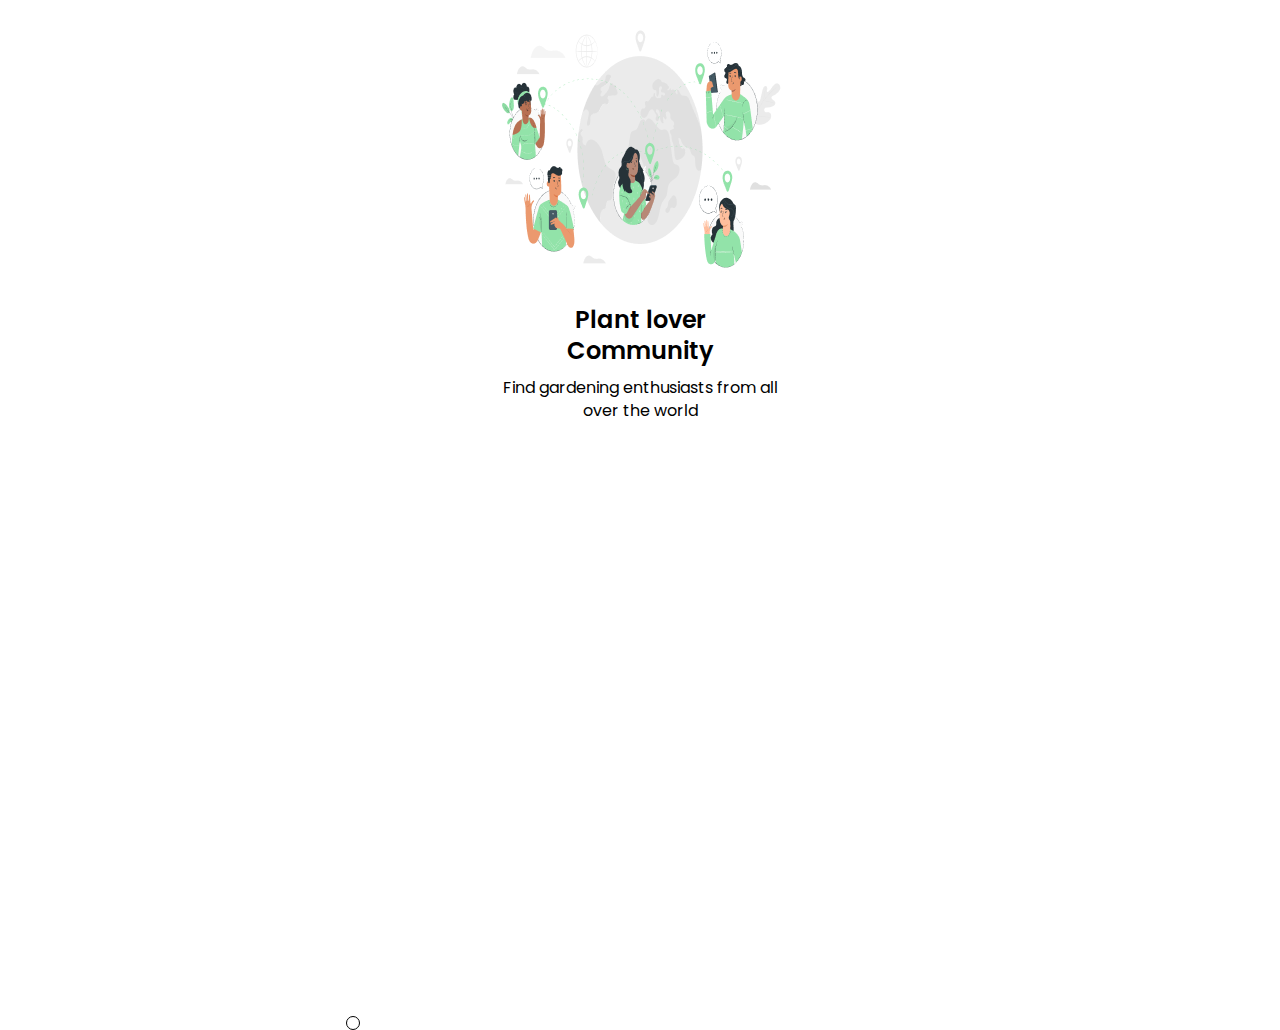
==== Desafio1/index.html @ d52ad41c "Commit Inicial" ====
<!DOCTYPE html>
<html lang="pt-br">
	<head>
		<meta charset="UTF-8">
		<meta name="viewport" content="width=device-width">
		<title>Home</title>
		<link rel="stylesheet" type="text/css" href="reset.css">
		<link rel="stylesheet" type="text/css" href="style.css">
		<link href="https://fonts.googleapis.com/css2?family=Poppins&display=swap" rel="stylesheet">
	</head>
	<body>
		<main>
			<section class="principal">
				<img class="imagem" src="img.png">
				<h2 class="titulo-principal">Plant lover Community</h2>
				<p>Find gardening enthusiasts from all over the world</p>
			</section>	
			<section class="point">
				<div class="point-1"></div>
				<div class="point-2"></div>
				<div class="point-3"></div> 
			</section>
		</main>
	</body>
</html>
---- Desafio1/style.css ----
body{
	
	font-family: 'Poppins', sans-serif;
	
}
main{
	height: 100%;	
	
}


.principal{
	display: flex;
	align-items: center;
	justify-content: center;
	text-align: center;
	
}

.imagem{
	display: inline-block;
	width: 300px;
	height: 300px;	
	left: 40px;
	top: 34px;
	
}

.titulo-principal{
	font-weight: 600;
	font-size: 24px;
	line-height: 30.94px;
	width: 282px;
	height: 31px;
	margin: 341px 50px auto ;
	position: absolute;

}

p{
	width: 299px;
	height: 46px;
	margin: 498px 37px auto;
	font-weight: 400;
	size: 18px;
	line-height: 23.2px;
	position: absolute;
}

.point{
	width: 70px;
	height: 12px;
	top: 508px;
	left: 144px;
	position: absolute;
	display: flex;
	align-items: center;
	justify-content: center;
	

}

.point-1 {
    border-radius: 50%;
    display: block;
    height: 12px;
    width: 12px;
    border: 1px solid #000000;
    float: right;
    position: absolute;
    top: 508px;
    left: 202px;
   
    
    
    
}




@media screen and (max-width: 480px){
	.principal, .point {
		width: 100%;
	}
}
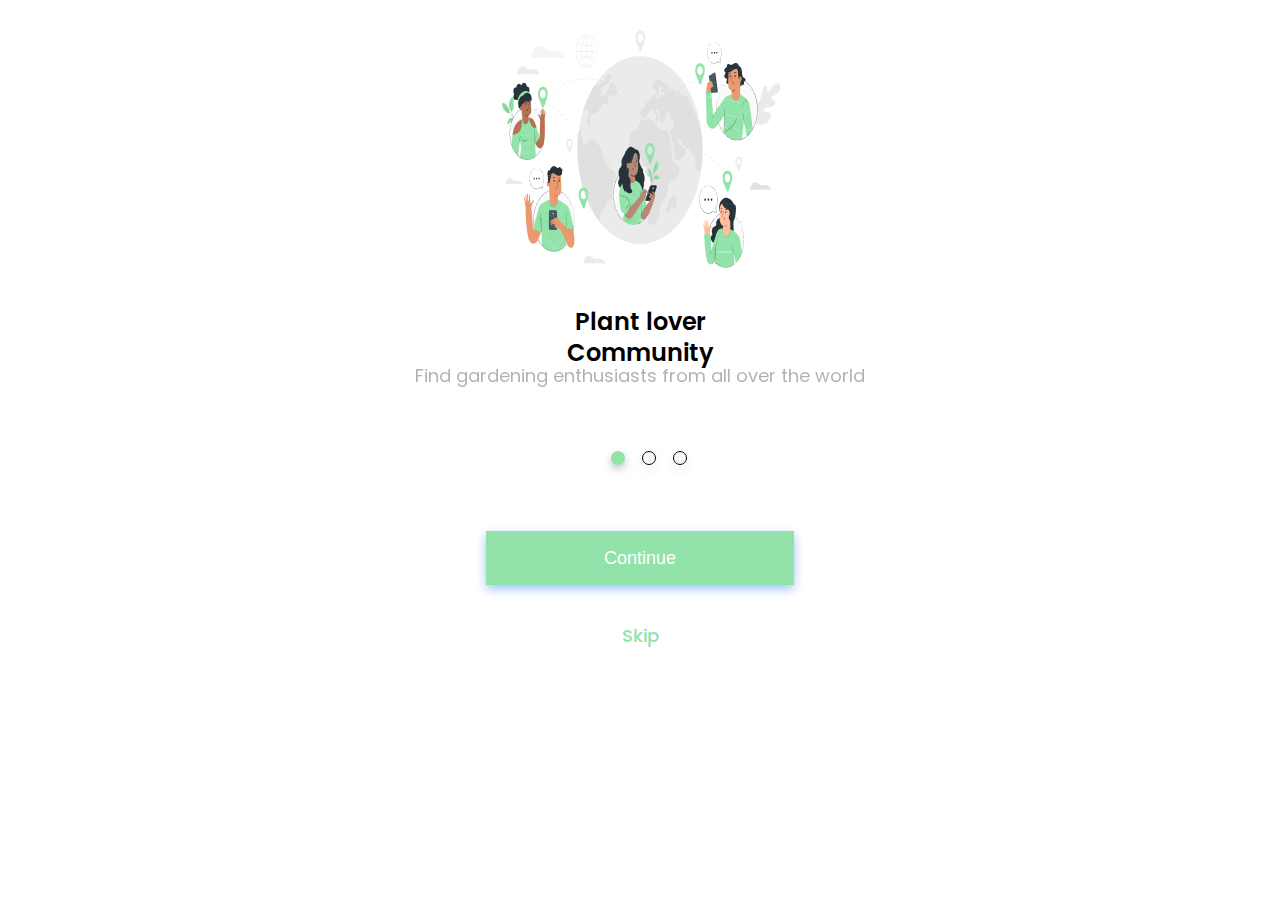
==== commit 3929b276: "Atualização depois de testes" ====
--- a/Desafio1/index.html
+++ b/Desafio1/index.html
@@ -10,15 +10,23 @@
 	</head>
 	<body>
 		<main>
+			<div class="imagem">
+				<img src="img.png">
+			</div>
+			
 			<section class="principal">
-				<img class="imagem" src="img.png">
+				
 				<h2 class="titulo-principal">Plant lover Community</h2>
-				<p>Find gardening enthusiasts from all over the world</p>
+				<p class="texto-opacidade">Find gardening enthusiasts from all over the world</p>
 			</section>	
 			<section class="point">
-				<div class="point-1"></div>
+				<div class="point-3"></div>
 				<div class="point-2"></div>
-				<div class="point-3"></div> 
+				<div class="point-1"></div> 
+			</section>
+			<section class="botao">
+				<a href="delivery.html"><button class="botao-continue">Continue</button></a> 
+				<p class="skip"><a href="ferramentas.html">Skip</a></p>
 			</section>
 		</main>
 	</body>
--- a/Desafio1/style.css
+++ b/Desafio1/style.css
@@ -1,87 +1,132 @@
 body{
 	
-	font-family: 'Poppins', sans-serif;
-	
-}
-main{
-	height: 100%;	
-	
+	font-family: 'Poppins', sans-serif;	
 }
 
+.imagem{
+	display: flex;
+	align-items: center;
+	justify-content: center;	
+}
+
+.imagem img{
+	width: 300px;	
+	margin-bottom: 7px;
+}
 
 .principal{
 	display: flex;
-	align-items: center;
+	flex-direction: column;
 	justify-content: center;
+	align-items: center;	
+}
+
+.titulo-principal{
+	width: 282px;
+	height: 31px;
+	font-style: normal;
+	font-weight: 600;
+	font-size: 24px;
+	line-height: 128.91%;
+	text-align: center;
+	margin-bottom: 26px;
+}
+
+.principal p{
+	font-weight: 400;
+	font-size: 18px;
+	line-height: 128.91%;
+	margin-bottom: 64px;
 	text-align: center;
 	
 }
 
-.imagem{
-	display: inline-block;
-	width: 300px;
-	height: 300px;	
-	left: 40px;
-	top: 34px;
+.texto-opacidade{
+	opacity: 0.3;
+}
+
+.point{
+	display: flex;
+	justify-content: center;
+	align-items: center;
+	margin-bottom: 66px;
 	
 }
 
-.titulo-principal{
-	font-weight: 600;
-	font-size: 24px;
-	line-height: 30.94px;
-	width: 282px;
-	height: 31px;
-	margin: 341px 50px auto ;
-	position: absolute;
+.point-1{
+	margin-left: 17px;
+	width: 12px;
+	height: 12px;
+	border-radius: 50%;
+	border: 1px solid #000000;
+	filter: drop-shadow(0px 4px 4px rgba(0, 0, 0, 0.25));	
+}
+
+.point-2 {
+    border-radius: 50%;
+    height: 12px;
+    width: 12px;
+    border: 1px solid #000000;
+    text-align: center;
+    filter: drop-shadow(0px 4px 4px rgba(0, 0, 0, 0.25));
+    margin-left: 17px;
+}
+
+.point-3 {
+    border-radius: 50%;
+    height: 14px;
+    width: 14px;
+    background-color: #92E3A9;
+    left: 144px;
+    text-align: center;
+    filter: drop-shadow(0px 4px 4px rgba(0, 0, 0, 0.25));
+    margin-left: 17px;
+ }
+
+ .botao{
+ 	display: flex;
+	flex-direction: column;
+	justify-content: center;
+	align-items: center;
 
 }
 
-p{
-	width: 299px;
-	height: 46px;
-	margin: 498px 37px auto;
-	font-weight: 400;
-	size: 18px;
-	line-height: 23.2px;
-	position: absolute;
+ .botao-continue{
+ 	width: 308px;
+ 	height: 54px;
+ 	background-color: #92E3A9;
+ 	box-shadow: 0px 4px 10px #A1C3FC;
+ 	font-weight: 500;
+ 	font-size: 18px;
+ 	line-height: 128.91%;
+ 	text-align: center;
+ 	border: none;
+ 	cursor: pointer;
+ 	text-decoration: none;
+ 	color: #FFFFFF;
+ 	margin-bottom: 39px;
 }
 
-.point{
-	width: 70px;
-	height: 12px;
-	top: 508px;
-	left: 144px;
-	position: absolute;
-	display: flex;
-	align-items: center;
-	justify-content: center;
-	
-
+.skip{
+	width: 38px;
+	height: 23px;
+	font-style: normal;
+	font-weight: 500;
+	font-size: 18px;
+	line-height: 23.5px;
+	text-align: center;
 }
 
-.point-1 {
-    border-radius: 50%;
-    display: block;
-    height: 12px;
-    width: 12px;
-    border: 1px solid #000000;
-    float: right;
-    position: absolute;
-    top: 508px;
-    left: 202px;
-   
-    
-    
-    
+.skip a{
+	text-decoration: none;
+	color: #92E3A9;
 }
 
 
-
-
 @media screen and (max-width: 480px){
-	.principal, .point {
-		width: 100%;
+	.principal p{
+		width: 299px;
+	
 	}
 }
 
